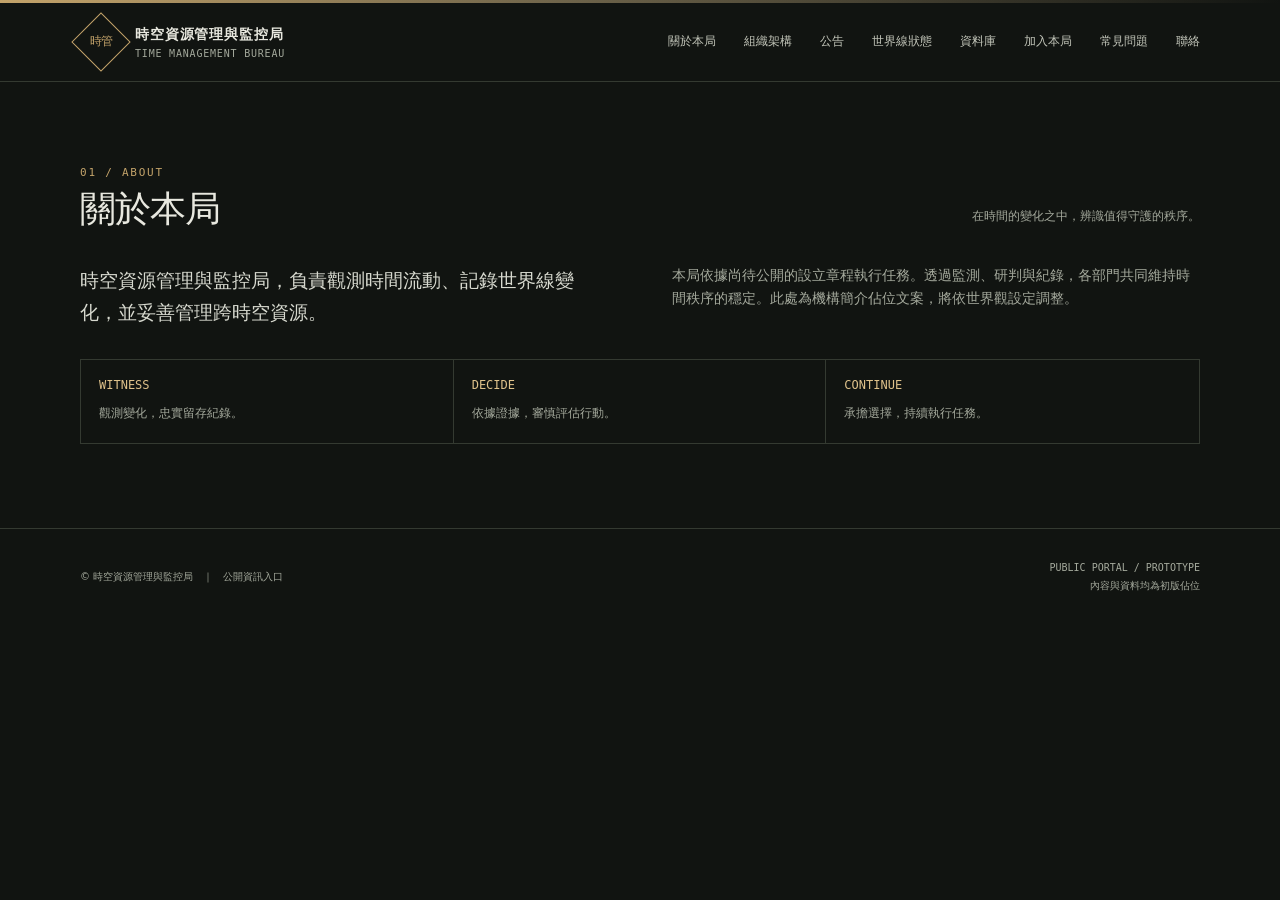
==== about.html @ 229632b2 "Add files via upload" ====
<!doctype html>
<html lang="zh-Hant">
<head>
  <meta charset="utf-8">
  <meta name="viewport" content="width=device-width, initial-scale=1">
  <meta name="theme-color" content="#111411">
  <title>關於本局｜時空資源管理與監控局</title>
  <link rel="stylesheet" href="style.css">
</head>
<body>
  <div class="topline"></div>
  <header><div class="wrap head">
    <a class="brand" href="index.html" aria-label="時管局首頁"><div class="seal"><span>時管</span></div><div><div class="brand-name">時空資源管理與監控局</div><div class="brand-en">TIME MANAGEMENT BUREAU</div></div></a>
    <button class="nav-toggle" aria-expanded="false" aria-controls="main-nav">選單　＋</button>
    <nav id="main-nav" aria-label="主要導覽"><a href="about.html">關於本局</a><a href="organization.html">組織架構</a><a href="announcements.html">公告</a><a href="worldline.html">世界線狀態</a><a href="archive.html">資料庫</a><a href="careers.html">加入本局</a><a href="faq.html">常見問題</a><a href="contact.html">聯絡</a></nav>
  </div></header>
  <main><section class="section page-section" id="about">
      <div class="wrap"><div class="section-head"><div><div class="kicker">01 / About</div><h2>關於本局</h2></div><p class="section-note">在時間的變化之中，辨識值得守護的秩序。</p></div>
        <div class="about-grid"><p class="lead">時空資源管理與監控局，負責觀測時間流動、記錄世界線變化，並妥善管理跨時空資源。</p><div><p class="body-copy">本局依據尚待公開的設立章程執行任務。透過監測、研判與紀錄，各部門共同維持時間秩序的穩定。此處為機構簡介佔位文案，將依世界觀設定調整。</p></div></div>
        <div class="principles"><div class="principle"><b>WITNESS</b><span>觀測變化，忠實留存紀錄。</span></div><div class="principle"><b>DECIDE</b><span>依據證據，審慎評估行動。</span></div><div class="principle"><b>CONTINUE</b><span>承擔選擇，持續執行任務。</span></div></div>
      </div>
    </section></main>
<footer><div class="wrap foot"><div>© 時空資源管理與監控局　｜　公開資訊入口</div><div class="foot-meta">PUBLIC PORTAL / PROTOTYPE<br>內容與資料均為初版佔位</div></div></footer><script src="script.js"></script>
</body>
</html>
---- style.css ----
:root {
      color-scheme: dark;
      --bg: #111411;
      --panel: #171b17;
      --panel-soft: #1c211c;
      --line: #343a31;
      --text: #e8e8df;
      --muted: #a4a99c;
      --brass: #c3a36a;
      --brass-bright: #dfc28b;
      --green: #8ca47a;
      --mono: "IBM Plex Mono", "Cascadia Code", Consolas, monospace;
      --sans: Inter, "Noto Sans TC", "Microsoft JhengHei", system-ui, sans-serif;
      font-family: var(--sans);
      scroll-behavior: smooth;
    }
    * { box-sizing: border-box; }
    body { margin: 0; background: var(--bg); color: var(--text); line-height: 1.65; }
    a { color: inherit; text-decoration: none; }
    a:hover { color: var(--brass-bright); }
    .wrap { width: min(1120px, calc(100% - 48px)); margin: 0 auto; }
    .topline { height: 3px; background: linear-gradient(90deg, var(--brass), #6d634a 45%, transparent); }
    header { border-bottom: 1px solid var(--line); background: rgba(17,20,17,.96); }
    .head { min-height: 78px; display: flex; align-items: center; justify-content: space-between; gap: 28px; }
    .brand { display: flex; align-items: center; gap: 13px; min-width: 250px; }
    .seal { width: 42px; height: 42px; border: 1px solid var(--brass); color: var(--brass); display: grid; place-items: center; font-family: var(--mono); font-size: 12px; letter-spacing: -.08em; transform: rotate(45deg); }
    .seal span { transform: rotate(-45deg); }
    .brand-name { font-size: 14px; font-weight: 650; letter-spacing: .06em; line-height: 1.35; }
    .brand-en { font: 10px var(--mono); color: var(--muted); letter-spacing: .08em; margin-top: 4px; }
    nav { display: flex; gap: clamp(14px, 2.2vw, 28px); align-items: center; font-size: 12px; color: #c3c6ba; }
    nav a { white-space: nowrap; }
    .nav-toggle { display: none; border: 1px solid var(--line); color: var(--text); background: none; padding: 8px 11px; font: 12px var(--mono); }
    .hero { min-height: 510px; position: relative; overflow: hidden; display: flex; align-items: center; border-bottom: 1px solid var(--line); }
    .hero::before { content: ""; position: absolute; width: 570px; height: 570px; right: max(-60px, calc((100vw - 1120px)/2)); top: -20px; border: 1px solid rgba(195,163,106,.19); border-radius: 50%; box-shadow: 0 0 0 42px rgba(195,163,106,.025), 0 0 0 100px rgba(195,163,106,.018), inset 0 0 0 42px rgba(195,163,106,.04); }
    .hero::after { content: ""; position: absolute; right: 8%; top: 13%; width: 310px; height: 310px; border: 1px dashed rgba(195,163,106,.22); border-radius: 50%; }
    .hero-inner { position: relative; z-index: 1; padding: 86px 0 94px; }
    .eyebrow, .kicker { font: 11px var(--mono); text-transform: uppercase; letter-spacing: .16em; color: var(--brass); }
    .eyebrow { display: flex; align-items: center; gap: 12px; }
    .eyebrow::before { content: ""; width: 30px; height: 1px; background: var(--brass); }
    h1 { margin: 25px 0 22px; max-width: 720px; font-size: clamp(42px, 7vw, 78px); line-height: 1.05; letter-spacing: -.045em; font-weight: 620; }
    h1 span { display: block; }
    .subtitle { color: #c1c4b8; font-size: clamp(14px, 1.7vw, 17px); max-width: 600px; margin: 0; }
    .hero-actions { display: flex; align-items: center; gap: 24px; margin-top: 36px; font-size: 12px; }
    .button { display: inline-flex; align-items: center; gap: 12px; border: 1px solid var(--brass); color: var(--brass-bright); padding: 11px 16px; letter-spacing: .04em; }
    .button:hover { background: rgba(195,163,106,.1); }
    .text-link { color: var(--muted); }
    .hero-stamp { position: absolute; z-index: 1; right: 4px; bottom: 33px; color: #74796e; font: 10px/1.8 var(--mono); text-align: right; letter-spacing: .08em; }
    .status-strip { border-bottom: 1px solid var(--line); background: #151915; }
    .status-grid { display: grid; grid-template-columns: repeat(3,1fr); }
    .status-item { padding: 19px 24px; border-left: 1px solid var(--line); }
    .status-item:last-child { border-right: 1px solid var(--line); }
    .status-label { font: 10px var(--mono); color: var(--muted); letter-spacing: .11em; text-transform: uppercase; }
    .status-value { display: flex; align-items: center; gap: 9px; margin-top: 5px; font-size: 13px; }
    .dot { width: 7px; height: 7px; border-radius: 50%; background: var(--green); box-shadow: 0 0 9px rgba(140,164,122,.55); }
    section { scroll-margin-top: 24px; }
    .section { padding: 84px 0; border-bottom: 1px solid var(--line); }
    .section-head { display: flex; align-items: end; justify-content: space-between; gap: 25px; margin-bottom: 34px; }
    .section-head h2 { margin: 8px 0 0; font-size: clamp(26px, 4vw, 36px); line-height: 1.2; letter-spacing: -.03em; font-weight: 570; }
    .section-note { color: var(--muted); font-size: 12px; max-width: 320px; margin: 0 0 3px; }
    .about-grid { display: grid; grid-template-columns: 1fr 1fr; gap: 64px; }
    .lead { font-size: 19px; color: #d7d9cf; line-height: 1.7; margin: 0; }
    .body-copy { color: var(--muted); font-size: 14px; margin: 0; }
    .principles { margin-top: 30px; display: grid; grid-template-columns: repeat(3,1fr); border: 1px solid var(--line); }
    .principle { padding: 18px; border-right: 1px solid var(--line); }
    .principle:last-child { border: 0; }
    .principle b { display: block; color: var(--brass-bright); font: 12px var(--mono); margin-bottom: 7px; }
    .principle span { color: var(--muted); font-size: 12px; }
    .org-grid { display: grid; grid-template-columns: repeat(3,1fr); gap: 12px; }
    .card { background: var(--panel); border: 1px solid var(--line); padding: 22px; min-height: 166px; }
    .card-id { color: var(--brass); font: 10px var(--mono); letter-spacing: .08em; }
    .card h3 { margin: 18px 0 8px; font-size: 16px; font-weight: 570; }
    .card p { color: var(--muted); font-size: 12px; margin: 0; }
    .news-list { border-top: 1px solid var(--line); }
    .news-row { display: grid; grid-template-columns: 130px 130px 1fr 20px; gap: 18px; align-items: center; padding: 18px 4px; border-bottom: 1px solid var(--line); font-size: 13px; }
    .news-row time, .tag { color: var(--muted); font: 10px var(--mono); }
    .tag { color: var(--brass); border: 1px solid rgba(195,163,106,.35); padding: 4px 7px; width: fit-content; }
    .arrow { color: var(--brass); }
    .worldline { display: grid; grid-template-columns: 1.15fr .85fr; border: 1px solid var(--line); background: var(--panel); }
    .worldline-copy { padding: 30px; }
    .worldline-copy h3 { font-size: 19px; margin: 9px 0; font-weight: 550; }
    .worldline-copy p { color: var(--muted); font-size: 13px; max-width: 420px; }
    .readout { padding: 28px; border-left: 1px solid var(--line); display: grid; align-content: center; gap: 17px; }
    .readout-row { display: flex; justify-content: space-between; gap: 20px; border-bottom: 1px solid var(--line); padding-bottom: 12px; font-size: 11px; }
    .readout-row span:first-child { color: var(--muted); }
    .readout-row span:last-child { color: var(--brass-bright); font-family: var(--mono); }
    .archive-grid { display: grid; grid-template-columns: 1fr 1fr; gap: 14px; }
    .archive-card { border: 1px solid var(--line); padding: 24px; background: linear-gradient(135deg, var(--panel), #141814); }
    .archive-card h3 { font-weight: 550; font-size: 16px; margin: 12px 0 5px; }
    .archive-card p { color: var(--muted); font-size: 12px; margin: 0; }
    .faq { border-top: 1px solid var(--line); }
    details { border-bottom: 1px solid var(--line); padding: 17px 0; }
    summary { cursor: pointer; list-style: none; font-size: 13px; display: flex; justify-content: space-between; gap: 20px; }
    summary::-webkit-details-marker { display: none; }
    summary::after { content: "+"; color: var(--brass); font: 18px var(--mono); line-height: 1; }
    details[open] summary::after { content: "−"; }
    details p { max-width: 720px; color: var(--muted); font-size: 12px; margin: 12px 30px 2px 0; }
    .contact-box { display: flex; justify-content: space-between; align-items: center; gap: 24px; border: 1px solid var(--line); padding: 28px; background: var(--panel); }
    .contact-box h3 { margin: 0 0 5px; font-size: 17px; font-weight: 550; }
    .contact-box p { margin: 0; color: var(--muted); font-size: 12px; }
    footer { padding: 30px 0 38px; color: var(--muted); font-size: 10px; }
    .foot { display: flex; justify-content: space-between; gap: 20px; align-items: center; }
    .foot-meta { font-family: var(--mono); text-align: right; line-height: 1.8; }
    @media (max-width: 820px) {
      .head { min-height: 70px; }
      .nav-toggle { display: block; }
      nav { display: none; position: absolute; z-index: 5; left: 0; right: 0; top: 70px; padding: 18px 24px 22px; background: #171b17; border-bottom: 1px solid var(--line); flex-wrap: wrap; }
      nav.open { display: flex; }
      .hero { min-height: 470px; }
      .hero::before { right: -270px; opacity: .8; }
      .hero::after { right: -110px; }
      .about-grid { gap: 30px; }
    }
    @media (max-width: 600px) {
      .wrap { width: min(100% - 36px, 1120px); }
      .brand { min-width: 0; }
      .brand-name { font-size: 12px; }
      .brand-en { font-size: 8px; }
      .seal { width: 36px; height: 36px; }
      .hero-inner { padding: 72px 0 95px; }
      .hero-stamp { bottom: 16px; font-size: 8px; }
      .status-grid { grid-template-columns: 1fr; }
      .status-item { border-right: 1px solid var(--line); border-bottom: 1px solid var(--line); padding: 13px 16px; }
      .status-item:last-child { border-bottom: 0; }
      .section { padding: 62px 0; }
      .section-head { display: block; }
      .section-note { margin-top: 14px; }
      .about-grid, .worldline, .archive-grid { grid-template-columns: 1fr; }
      .principles { grid-template-columns: 1fr; }
      .principle { border-right: 0; border-bottom: 1px solid var(--line); }
      .principle:last-child { border-bottom: 0; }
      .org-grid { grid-template-columns: 1fr; }
      .card { min-height: 0; }
      .news-row { grid-template-columns: 85px 1fr 16px; gap: 10px; }
      .news-row .tag { grid-column: 2; grid-row: 1; }
      .news-row .news-title { grid-column: 1 / 3; grid-row: 2; }
      .news-row .arrow { grid-column: 3; grid-row: 1 / 3; }
      .readout { border-left: 0; border-top: 1px solid var(--line); }
      .contact-box { align-items: flex-start; flex-direction: column; }
      .foot { align-items: flex-start; flex-direction: column; }
      .foot-meta { text-align: left; }
    }
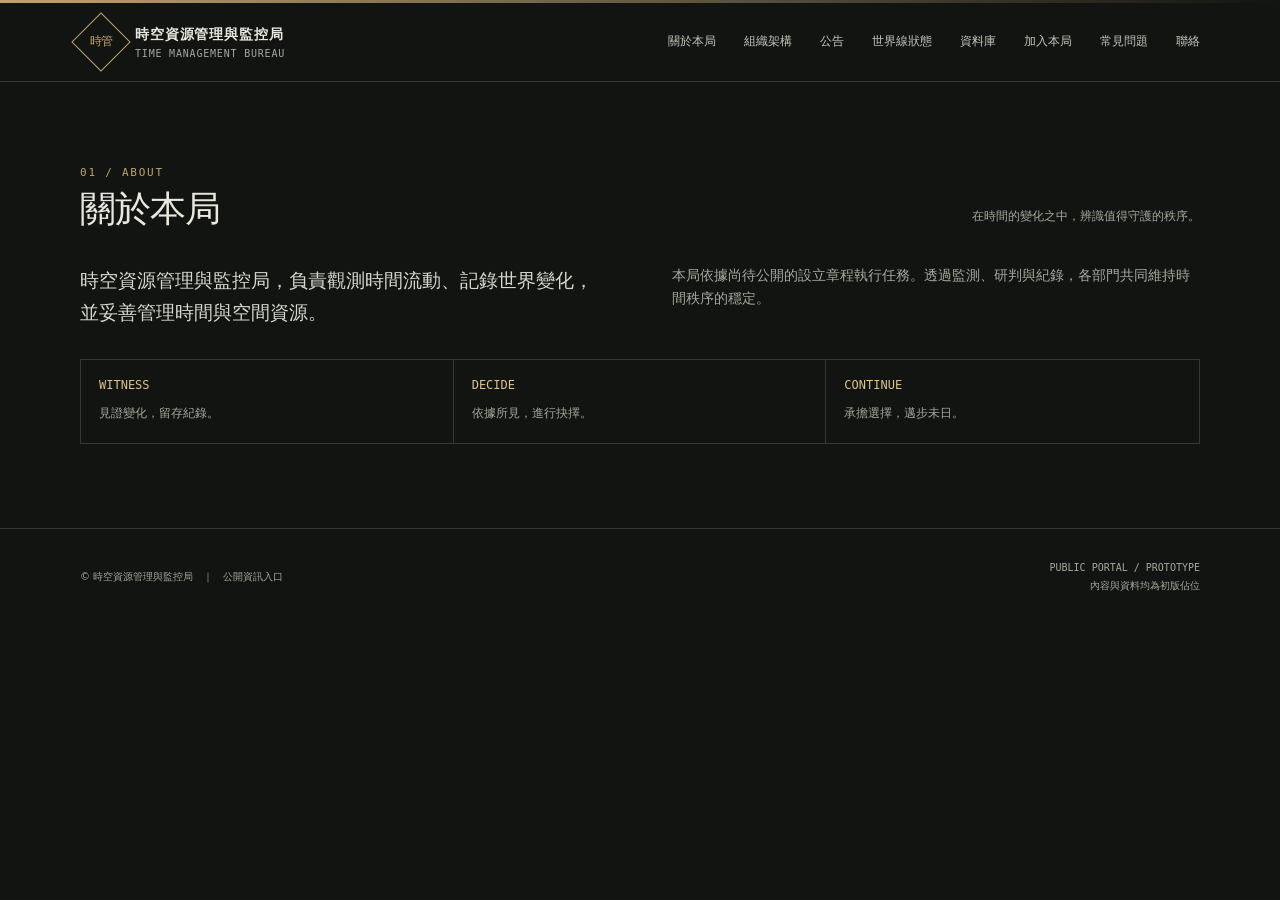
==== commit 94d9a753: "Update about.html" ====
--- a/about.html
+++ b/about.html
@@ -16,10 +16,10 @@
   </div></header>
   <main><section class="section page-section" id="about">
       <div class="wrap"><div class="section-head"><div><div class="kicker">01 / About</div><h2>關於本局</h2></div><p class="section-note">在時間的變化之中，辨識值得守護的秩序。</p></div>
-        <div class="about-grid"><p class="lead">時空資源管理與監控局，負責觀測時間流動、記錄世界線變化，並妥善管理跨時空資源。</p><div><p class="body-copy">本局依據尚待公開的設立章程執行任務。透過監測、研判與紀錄，各部門共同維持時間秩序的穩定。此處為機構簡介佔位文案，將依世界觀設定調整。</p></div></div>
-        <div class="principles"><div class="principle"><b>WITNESS</b><span>觀測變化，忠實留存紀錄。</span></div><div class="principle"><b>DECIDE</b><span>依據證據，審慎評估行動。</span></div><div class="principle"><b>CONTINUE</b><span>承擔選擇，持續執行任務。</span></div></div>
+        <div class="about-grid"><p class="lead">時空資源管理與監控局，負責觀測時間流動、記錄世界變化，並妥善管理時間與空間資源。</p><div><p class="body-copy">本局依據尚待公開的設立章程執行任務。透過監測、研判與紀錄，各部門共同維持時間秩序的穩定。</p></div></div>
+        <div class="principles"><div class="principle"><b>WITNESS</b><span>見證變化，留存紀錄。</span></div><div class="principle"><b>DECIDE</b><span>依據所見，進行抉擇。</span></div><div class="principle"><b>CONTINUE</b><span>承擔選擇，邁步未日。</span></div></div>
       </div>
     </section></main>
 <footer><div class="wrap foot"><div>© 時空資源管理與監控局　｜　公開資訊入口</div><div class="foot-meta">PUBLIC PORTAL / PROTOTYPE<br>內容與資料均為初版佔位</div></div></footer><script src="script.js"></script>
 </body>
-</html>+</html>
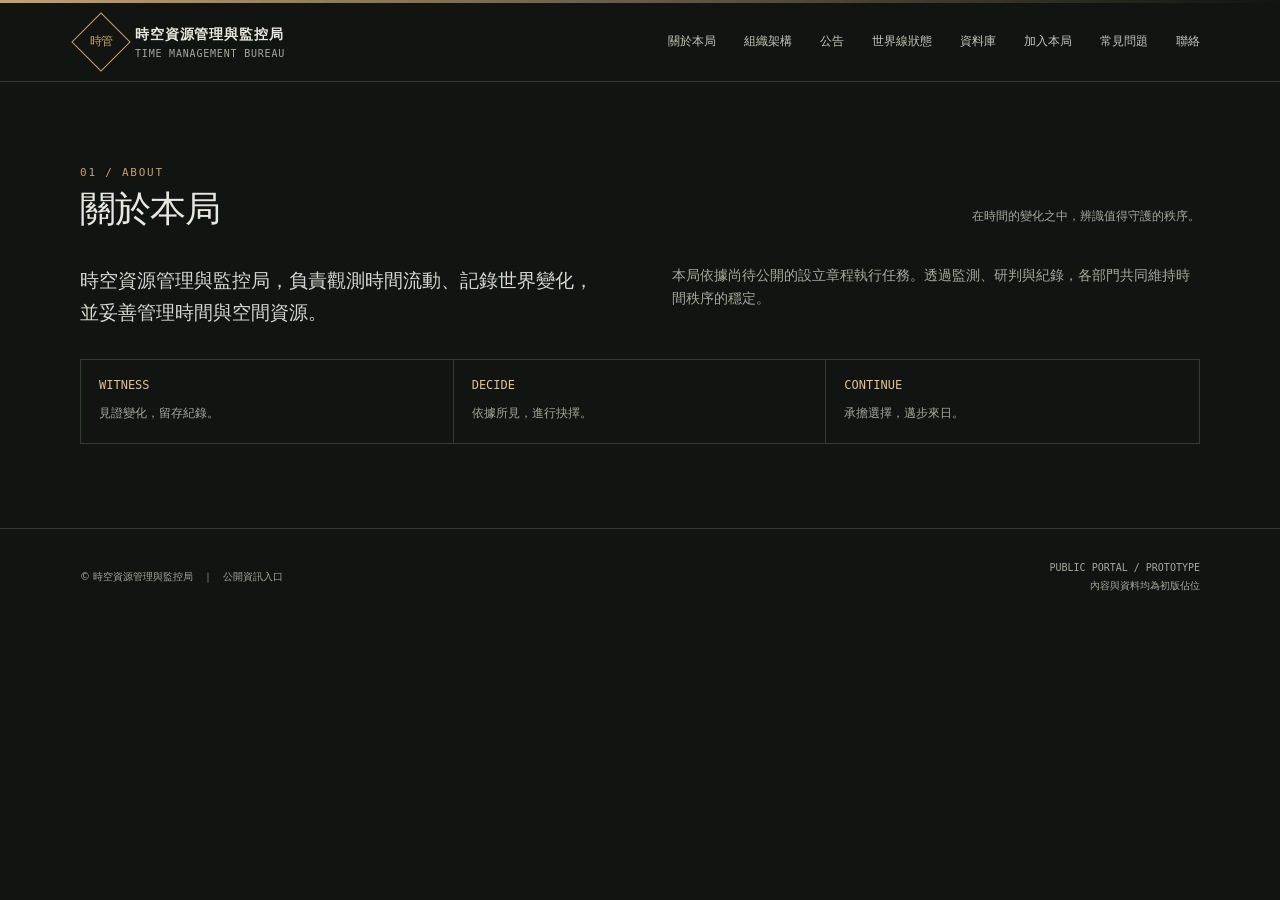
==== commit dcb67a9d: "Update about.html" ====
--- a/about.html
+++ b/about.html
@@ -17,7 +17,7 @@
   <main><section class="section page-section" id="about">
       <div class="wrap"><div class="section-head"><div><div class="kicker">01 / About</div><h2>關於本局</h2></div><p class="section-note">在時間的變化之中，辨識值得守護的秩序。</p></div>
         <div class="about-grid"><p class="lead">時空資源管理與監控局，負責觀測時間流動、記錄世界變化，並妥善管理時間與空間資源。</p><div><p class="body-copy">本局依據尚待公開的設立章程執行任務。透過監測、研判與紀錄，各部門共同維持時間秩序的穩定。</p></div></div>
-        <div class="principles"><div class="principle"><b>WITNESS</b><span>見證變化，留存紀錄。</span></div><div class="principle"><b>DECIDE</b><span>依據所見，進行抉擇。</span></div><div class="principle"><b>CONTINUE</b><span>承擔選擇，邁步未日。</span></div></div>
+        <div class="principles"><div class="principle"><b>WITNESS</b><span>見證變化，留存紀錄。</span></div><div class="principle"><b>DECIDE</b><span>依據所見，進行抉擇。</span></div><div class="principle"><b>CONTINUE</b><span>承擔選擇，邁步來日。</span></div></div>
       </div>
     </section></main>
 <footer><div class="wrap foot"><div>© 時空資源管理與監控局　｜　公開資訊入口</div><div class="foot-meta">PUBLIC PORTAL / PROTOTYPE<br>內容與資料均為初版佔位</div></div></footer><script src="script.js"></script>
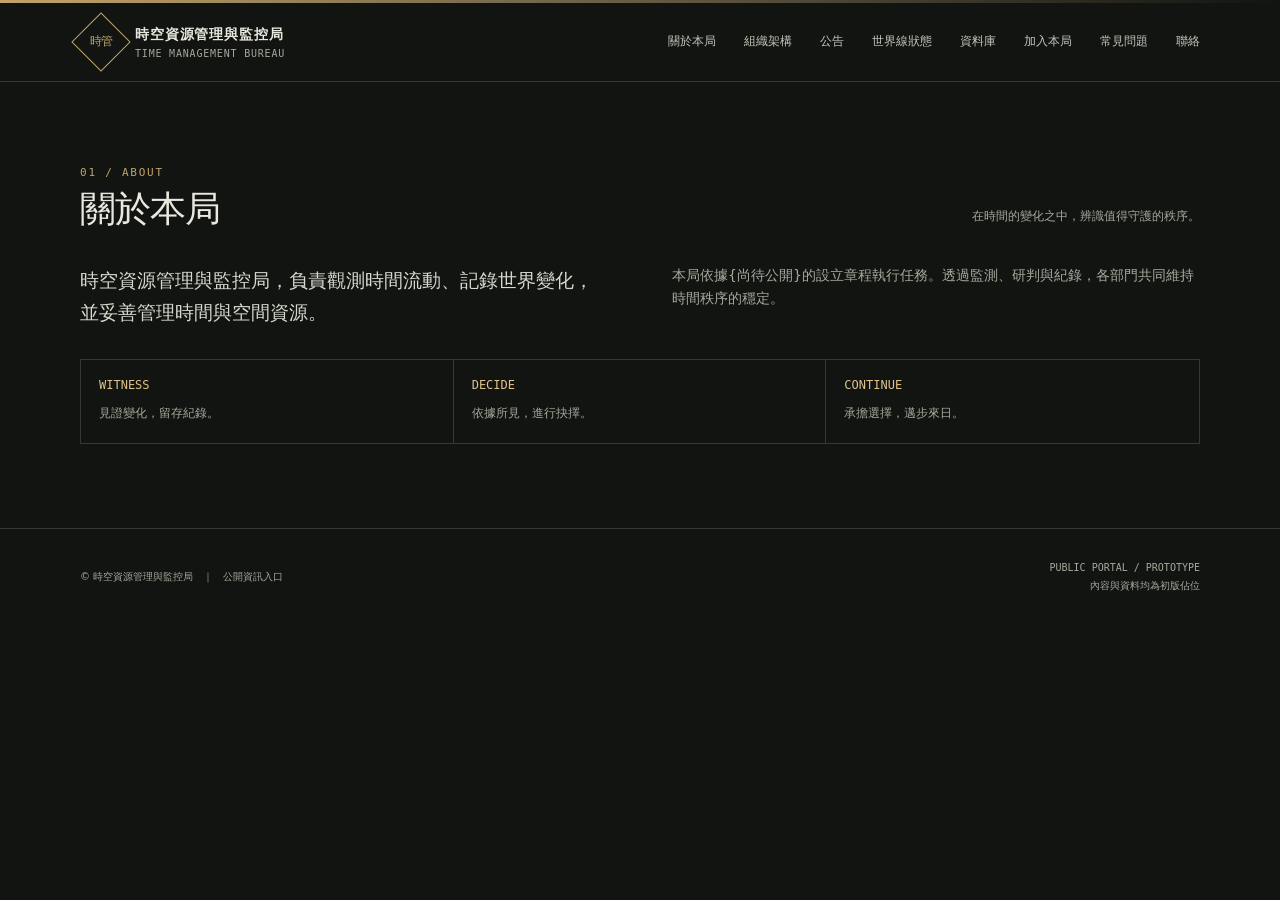
==== commit d220a193: "Update about.html" ====
--- a/about.html
+++ b/about.html
@@ -16,7 +16,7 @@
   </div></header>
   <main><section class="section page-section" id="about">
       <div class="wrap"><div class="section-head"><div><div class="kicker">01 / About</div><h2>關於本局</h2></div><p class="section-note">在時間的變化之中，辨識值得守護的秩序。</p></div>
-        <div class="about-grid"><p class="lead">時空資源管理與監控局，負責觀測時間流動、記錄世界變化，並妥善管理時間與空間資源。</p><div><p class="body-copy">本局依據尚待公開的設立章程執行任務。透過監測、研判與紀錄，各部門共同維持時間秩序的穩定。</p></div></div>
+        <div class="about-grid"><p class="lead">時空資源管理與監控局，負責觀測時間流動、記錄世界變化，並妥善管理時間與空間資源。</p><div><p class="body-copy">本局依據{尚待公開}的設立章程執行任務。透過監測、研判與紀錄，各部門共同維持時間秩序的穩定。</p></div></div>
         <div class="principles"><div class="principle"><b>WITNESS</b><span>見證變化，留存紀錄。</span></div><div class="principle"><b>DECIDE</b><span>依據所見，進行抉擇。</span></div><div class="principle"><b>CONTINUE</b><span>承擔選擇，邁步來日。</span></div></div>
       </div>
     </section></main>
